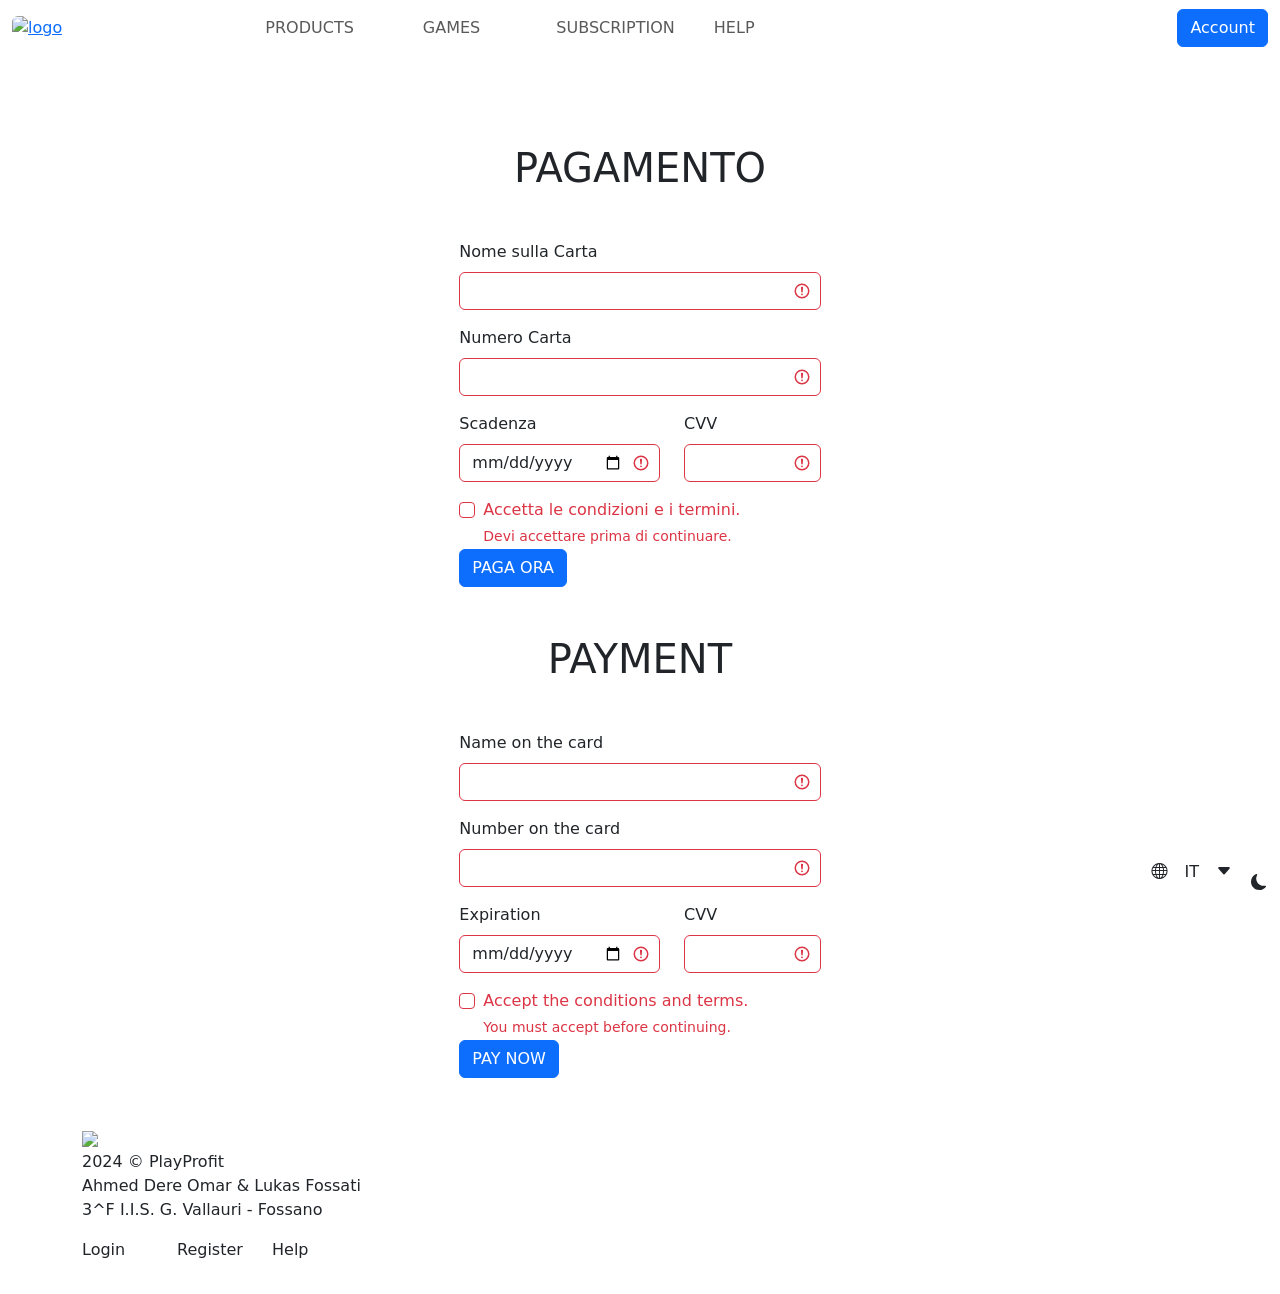
==== html/payment(noLogin).html @ 0f1eac4a "update" ====
<!DOCTYPE html>
<html>

<head>
  <meta charset="utf-8">
  <meta name="viewport" content="width=device-width">
  <title>ProfitHub</title>

  <!-- Icon -->
  <link rel="icon" type="image/png" href="../img/SHORTLOGO.png">

  <!-- Bootstrap 5 -->
  <link href="https://cdn.jsdelivr.net/npm/bootstrap@5.3/dist/css/bootstrap.min.css" rel="stylesheet"
    crossorigin="anonymous">
   <link rel="stylesheet" href="https://cdn.jsdelivr.net/npm/bootstrap-icons@1.3.0/font/bootstrap-icons.css">
  <script src="https://cdn.jsdelivr.net/npm/bootstrap@5.3/dist/js/bootstrap.bundle.min.js"
    crossorigin="anonymous"></script>

  <!-- Personal styles and scripts -->
  <link href="../css/register.css" rel="stylesheet" type="text/css" />
  <script src="../js/register.js"></script>
</head>

<body>
  <div class="offcanvas offcanvas-end" tabindex="-1" id="offcanvasAccount" aria-labelledby="offcanvasAccountLabel"
    data-bs-scroll="true">
    <div class="offcanvas-header">
      <h5 id="offcanvasAccountLabel">Account</h5>
      <button type="button" class="btn-close text-reset" data-bs-dismiss="offcanvas" aria-label="Close"></button>
    </div>
    <div class="offcanvas-body">
      <div class="mb-3">
        <label for="validationCustom01" class="form-label">Name</label>
        <input type="text" class="form-control" id="validationCustom01" required value="Marcus Aurelius" readonly>
      </div>
      <div class="mb-3">
      <label for="exampleInputEmail1" class="form-label">Email</label>
      <input type="email" class="form-control" id="exampleInputEmail1" aria-describedby="emailHelp" required value="a**@**" readonly>
      </div>
      <div class="mb-3">
      <label for="exampleInputPassword1" class="form-label">Password</label>
      <input type="password" class="form-control" id="exampleInputPassword1" value="**********" readonly required>
      </div>
    </div>
  </div>
    <header class="top-0">
      <nav class="navbar navbar-expand-lg fixed-top">
        <div class="container-fluid">
          <a class="col-4 col-lg-2" href="home.html"><img src="../img/FULLLOGO.png" class="img-fluid rounded"
            alt="logo"></a>
          <button class="navbar-toggler" type="button" data-bs-toggle="collapse" data-bs-target="#navbarSupportedContent"
            aria-controls="navbarSupportedContent" aria-expanded="false" aria-label="Toggle navigation"><span
              class="navbar-toggler-icon"></span></button>
          <div class="collapse navbar-collapse" id="navbarSupportedContent">
            <ul class="navbar-nav me-auto mb-2 mb-lg-0 row">
              <li class="nav-item col-11 col-lg-2 text-center ms-5" id="navlink">
                <div class="nav-item dropdown text-center">
                  <a class="row nav-link" href="products.html" role="button" aria-expanded="false">PRODUCTS</a>
                  <ul class="dropdown-menu">
                    <li><button class="p dropdown-item">
                        PC
                      </button></li>
                    <li>
                      <hr class="dropdown-divider">
                    </li>
                    <li><button class="p dropdown-item">
                        Console
                      </button></li>
                    <hr class="dropdown-divider">
                    <li><button class="p dropdown-item">
                        Accessories
                      </button></li>
                    <hr class="dropdown-divider">
                    <li><button class="p dropdown-item">
                        Gift Card
                      </button></li>
                  </ul>
                </div>
              </li>
              <li class="nav-item col-11 col-lg-2 text-center ms-5" id="navlink">
                <div class="nav-item dropdown text-center">
                  <a class="row nav-link" href="games.html" role="button" aria-expanded="false">GAMES</a>
                </div>
              </li>
              <li class="nav-item col-11 col-lg-2 text-center ms-5" id="navlink">
                <div class="nav-item dropdown">
                  <a class="row nav-link" href="subscription.html" role="button" aria-expanded="false">SUBSCRIPTION</a>
                  <ul class="dropdown-menu">
                    <li><button class="p dropdown-item" data-bs-toggle="modal" data-bs-target="#my-modal-login">
                        FREE
                      </button></li>
                    <li>
                      <hr class="dropdown-divider">
                    </li>
                    <li><button class="p dropdown-item" data-bs-toggle="modal" data-bs-target="#my-modal-login">
                        DELUXE
                      </button></li>
                    <hr class="dropdown-divider">
                    <li><button class="p dropdown-item" data-bs-toggle="modal" data-bs-target="#my-modal-login">
                        PREMIUM
                      </button></li>
                  </ul>
                </div>
              </li>
              <li class="nav-item col-11 col-lg-1 text-center ms-5" id="navlink">
                <div class="nav-item dropdown text-center">
                  <a class="nav-link" href="help.html" role="button" aria-expanded="false">HELP</a>
                  <ul class="dropdown-menu">
                    <li><button class="p dropdown-item">
                        Problemi di acquisto
                      </button></li>
                    <li>
                      <hr class="dropdown-divider">
                    </li>
                    <li><button class="p dropdown-item">
                        Problemi di account
                      </button></li>
                    <hr class="dropdown-divider">
                    <li><button class="p dropdown-item">
                        Problemi con le missioni
                      </button></li>
                    <hr class="dropdown-divider">
                    <li><button class="p dropdown-item">
                        Problemi con il tracking delle missioni
                      </button></li>
                  </ul>
                </div>
              </li>
            </ul>
            <button class="btn btn-primary" type="button" data-bs-toggle="offcanvas" data-bs-target="#offcanvasAccount"
              aria-controls="offcanvasAccount" id="btn-log-reg">Account
            </button>
          </div>
        </div>
      </nav>
    </header>
  <main class="container mt-5 pt-5 mb-5" id="main">
    <!--ITALIANO-->
<div id="primo-div">
  <h1 class="col-12 col-lg-12 w-100 mt-5 text-center mb-5">PAGAMENTO</h1>
  <form method="post" action="succesful.html" class="row g-3 was-validated d-flex justify-content-center">
  <div class="col-12 col-lg-4">
    <div class="col-12 col-lg-12 mb-3">
      <label for="validationCustom01" class="form-label">Nome sulla Carta</label>
      <input type="text" class="form-control" id="validationCustom01" required>
    </div>
    <div class="col-12 col-lg-12 mb-3">
      <label for="validationCustom01" class="form-label">Numero Carta</label>
      <input type="text" class="form-control" id="validationCustom01" required maxlength="12">
    </div>
    <div class="row">
    <div class="col-12 col-lg-7 mb-3">
      <label for="validationCustom01" class="form-label">Scadenza</label>
      <input type="date" class="form-control" id="validationCustom01" required>
    </div>
    <div class="col-12 col-lg-5 mb-3">
      <label for="validationCustom01" class="form-label">CVV</label>
      <input type="text" class="form-control" id="validationCustom01" required maxlength="3">
    </div>
    </div>
    <div class="col-12 col-lg-12">
      <div class="form-check">
        <input class="form-check-input" type="checkbox" value="" id="invalidCheck" required>
        <label class="form-check-label" for="invalidCheck">
          Accetta le condizioni e i termini.
        </label>
        <div class="invalid-feedback">
          Devi accettare prima di continuare.
        </div>
      </div>
    </div>
    <div class="col-12 col-lg-12">
      <button class="btn btn-primary" type="submit" id="btn-login" id="btn-register01">PAGA ORA</button>
    </div>
  </div>
    </form>
</div>
    <div id="secondo-div">
      <h1 class="col-12 col-lg-12 w-100 mt-5 text-center mb-5">PAYMENT</h1>
      <form method="post" action="succesful.html" class="row g-3 was-validated d-flex justify-content-center">
    <div class="col-12 col-lg-4">
      <div class="col-12 col-lg-12 mb-3">
        <label for="validationCustom01" class="form-label">Name on the card</label>
        <input type="text" class="form-control" id="validationCustom01" required>
      </div>
      <div class="col-12 col-lg-12 mb-3">
        <label for="validationCustom01" class="form-label">Number on the card </label>
        <input type="text" class="form-control" id="validationCustom01" required maxlength="12">
      </div>
      <div class="row">
      <div class="col-12 col-lg-7 mb-3">
        <label for="validationCustom01" class="form-label">Expiration</label>
        <input type="date" class="form-control" id="validationCustom01" required>
      </div>
      <div class="col-12 col-lg-5 mb-3">
        <label for="validationCustom01" class="form-label">CVV</label>
        <input type="text" class="form-control" id="validationCustom01" required maxlength="3">
      </div>
      </div>
      <div class="col-12 col-lg-12">
        <div class="form-check">
          <input class="form-check-input" type="checkbox" value="" id="invalidCheck" required>
          <label class="form-check-label" for="invalidCheck">
            Accept the conditions and terms.
          </label>
          <div class="invalid-feedback">
            You must accept before continuing.
          </div>
        </div>
      </div>
      <div class="col-12 col-lg-12">
        <button class="btn btn-primary" type="submit" id="btn-login" id="btn-register01">PAY NOW</button>
      </div>
    </div>
      </form>
      </div>
  </main>
  <footer>
    <button class="btn position-fixed bottom-0 end-0" id="themeToggler"><i class="bi bi-sun d-none" id="sun"></i>
      <svg xmlns="http://www.w3.org/2000/svg" width="16" height="16" fill="currentColor" class="bi bi-moon-fill"
        id="moon" viewBox="0 0 16 16">
        <path
          d="M6 .278a.77.77 0 0 1 .08.858 7.2 7.2 0 0 0-.878 3.46c0 4.021 3.278 7.277 7.318 7.277q.792-.001 1.533-.16a.79.79 0 0 1 .81.316.73.73 0 0 1-.031.893A8.35 8.35 0 0 1 8.344 16C3.734 16 0 12.286 0 7.71 0 4.266 2.114 1.312 5.124.06A.75.75 0 0 1 6 .278" />
      </svg>
    </button>
    <div class="text-center mb-3 me-5 position-fixed bottom-0 end-0 dropdown" id="dropdown-language">
      <a class="row nav-link" href="#" role="button" data-bs-toggle="dropdown" aria-expanded="false" id="en-it">
        <i class="bi bi-globe"></i>
        <span class="m-0 p-0" id="language_p">IT</span>
        <i class="bi bi-caret-down-fill"></i>
      </a>
      <ul class="dropdown-menu" id="dropdown-menu-language">
        <li><button class="p dropdown-item" onclick="italianFunction()">
            ITALIANO
            •
            IT
          </button></li>
        <li>
          <hr class="dropdown-divider">
        </li>
        <li><button class="p dropdown-item" onclick="englishFunction()">
            ENGLISH
            •
            EN
          </button></li>
      </ul>
    </div>
    <div class="container">
      <img src="../img/FULLLOGO.png" class="img-fluid col-3 col-lg-2">
      <div class="row">
        <div>2024 © PlayProfit</div>
        <div>Ahmed Dere Omar & Lukas Fossati</div>
        <div>3^F I.I.S. G. Vallauri - Fossano</div>
      </div>
      <ul class="row list-unstyled mt-3">
        <li class="col-6 col-lg-1"><a class="nav-link" href="#" data-bs-toggle="modal" data-bs-target="#my-modal-login"
            aria-current="page">Login</a></li>
        <li class="col-6 col-lg-1"><a class="nav-link" href="#" data-bs-toggle="modal"
            data-bs-target="#my-modal-register" aria-current="page">Register</a></li>
        <li class="col-6 col-lg-1 mb-3"><a class="nav-link" href="help.html" aria-current="page">Help</a></li>
      </ul>
  </footer>
</body>

</html>
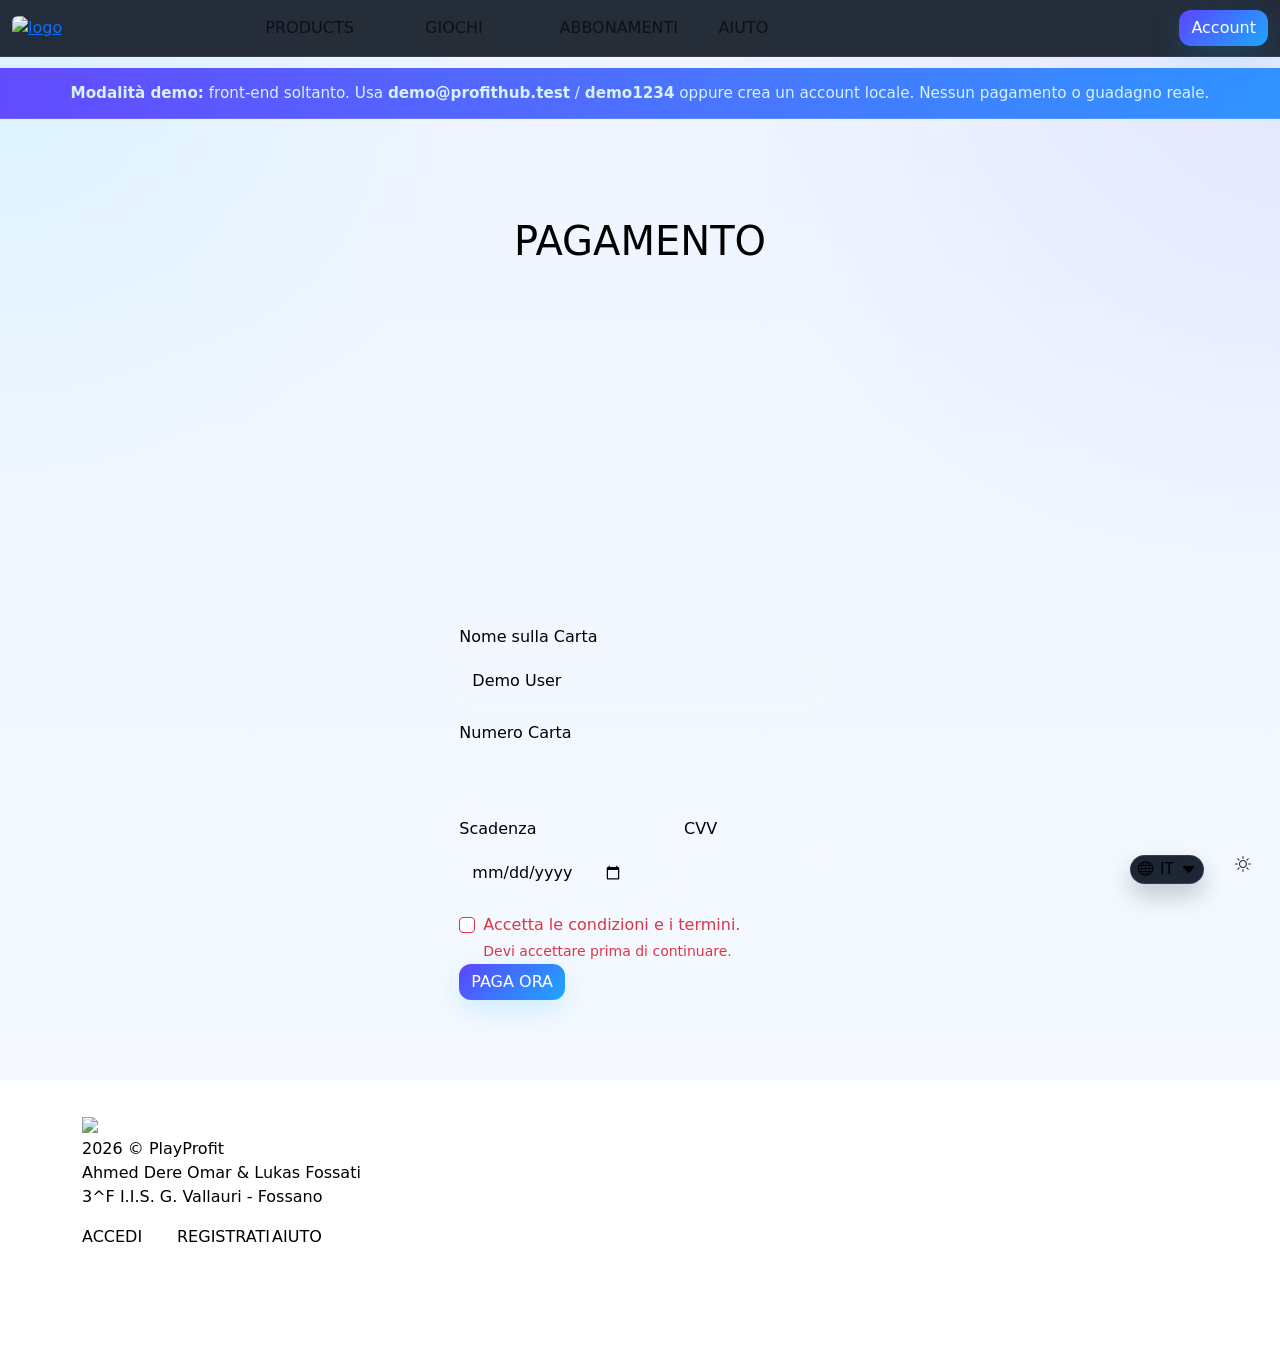
==== commit 389ac126: "Lots of changes" ====
--- a/html/payment(noLogin).html
+++ b/html/payment(noLogin).html
@@ -1,265 +1,249 @@
 <!DOCTYPE html>
+
 <html>
-
 <head>
-  <meta charset="utf-8">
-  <meta name="viewport" content="width=device-width">
-  <title>ProfitHub</title>
-
-  <!-- Icon -->
-  <link rel="icon" type="image/png" href="../img/SHORTLOGO.png">
-
-  <!-- Bootstrap 5 -->
-  <link href="https://cdn.jsdelivr.net/npm/bootstrap@5.3/dist/css/bootstrap.min.css" rel="stylesheet"
-    crossorigin="anonymous">
-   <link rel="stylesheet" href="https://cdn.jsdelivr.net/npm/bootstrap-icons@1.3.0/font/bootstrap-icons.css">
-  <script src="https://cdn.jsdelivr.net/npm/bootstrap@5.3/dist/js/bootstrap.bundle.min.js"
-    crossorigin="anonymous"></script>
-
-  <!-- Personal styles and scripts -->
-  <link href="../css/register.css" rel="stylesheet" type="text/css" />
-  <script src="../js/register.js"></script>
-</head>
-
-<body>
-  <div class="offcanvas offcanvas-end" tabindex="-1" id="offcanvasAccount" aria-labelledby="offcanvasAccountLabel"
-    data-bs-scroll="true">
-    <div class="offcanvas-header">
-      <h5 id="offcanvasAccountLabel">Account</h5>
-      <button type="button" class="btn-close text-reset" data-bs-dismiss="offcanvas" aria-label="Close"></button>
-    </div>
-    <div class="offcanvas-body">
-      <div class="mb-3">
-        <label for="validationCustom01" class="form-label">Name</label>
-        <input type="text" class="form-control" id="validationCustom01" required value="Marcus Aurelius" readonly>
-      </div>
-      <div class="mb-3">
-      <label for="exampleInputEmail1" class="form-label">Email</label>
-      <input type="email" class="form-control" id="exampleInputEmail1" aria-describedby="emailHelp" required value="a**@**" readonly>
-      </div>
-      <div class="mb-3">
-      <label for="exampleInputPassword1" class="form-label">Password</label>
-      <input type="password" class="form-control" id="exampleInputPassword1" value="**********" readonly required>
-      </div>
-    </div>
-  </div>
-    <header class="top-0">
-      <nav class="navbar navbar-expand-lg fixed-top">
-        <div class="container-fluid">
-          <a class="col-4 col-lg-2" href="home.html"><img src="../img/FULLLOGO.png" class="img-fluid rounded"
-            alt="logo"></a>
-          <button class="navbar-toggler" type="button" data-bs-toggle="collapse" data-bs-target="#navbarSupportedContent"
-            aria-controls="navbarSupportedContent" aria-expanded="false" aria-label="Toggle navigation"><span
-              class="navbar-toggler-icon"></span></button>
-          <div class="collapse navbar-collapse" id="navbarSupportedContent">
-            <ul class="navbar-nav me-auto mb-2 mb-lg-0 row">
-              <li class="nav-item col-11 col-lg-2 text-center ms-5" id="navlink">
-                <div class="nav-item dropdown text-center">
-                  <a class="row nav-link" href="products.html" role="button" aria-expanded="false">PRODUCTS</a>
-                  <ul class="dropdown-menu">
-                    <li><button class="p dropdown-item">
+<meta charset="utf-8"/>
+<meta content="width=device-width" name="viewport"/>
+<title>ProfitHub</title>
+<!-- Icon -->
+<link href="../img/SHORTLOGO.png" rel="icon" type="image/png"/>
+<!-- Bootstrap 5 -->
+<link crossorigin="anonymous" href="https://cdn.jsdelivr.net/npm/bootstrap@5.3/dist/css/bootstrap.min.css" rel="stylesheet"/>
+<link href="https://cdn.jsdelivr.net/npm/bootstrap-icons@1.3.0/font/bootstrap-icons.css" rel="stylesheet"/>
+<script crossorigin="anonymous" defer="" src="https://cdn.jsdelivr.net/npm/bootstrap@5.3/dist/js/bootstrap.bundle.min.js"></script>
+<!-- Personal styles and scripts -->
+<link href="../css/register.css" rel="stylesheet" type="text/css"/>
+<script defer="" src="../js/register.js"></script>
+<link href="../css/polish.css" rel="stylesheet"/><script defer="" src="../js/polish.js"></script><script defer="" src="../js/demo.js"></script></head>
+<body class="demo-ready payment-page">
+<div aria-labelledby="offcanvasAccountLabel" class="offcanvas offcanvas-end" data-bs-scroll="true" id="offcanvasAccount" tabindex="-1">
+<div class="offcanvas-header">
+<h5 id="offcanvasAccountLabel">Account</h5>
+<button aria-label="Close" class="btn-close text-reset" data-bs-dismiss="offcanvas" type="button"></button>
+</div>
+<div class="offcanvas-body">
+<div class="mb-3">
+<label class="form-label" for="validationCustom01">Name</label>
+<input class="form-control" id="validationCustom01" readonly="" required="" type="text" value="Marcus Aurelius"/>
+</div>
+<div class="mb-3">
+<label class="form-label" for="exampleInputEmail1">Email</label>
+<input aria-describedby="emailHelp" class="form-control" id="exampleInputEmail1" readonly="" required="" type="email" value="a**@**"/>
+</div>
+<div class="mb-3">
+<label class="form-label" for="exampleInputPassword1">Password</label>
+<input class="form-control" id="exampleInputPassword1" readonly="" required="" type="password" value="**********"/>
+</div>
+</div>
+</div>
+<header class="top-0">
+<nav class="navbar navbar-expand-lg fixed-top">
+<div class="container-fluid">
+<a class="col-4 col-lg-2" href="home.html"><img alt="logo" class="img-fluid rounded" decoding="async" loading="eager" src="../img/FULLLOGO.png"/></a>
+<button aria-controls="navbarSupportedContent" aria-expanded="false" aria-label="Toggle navigation" class="navbar-toggler" data-bs-target="#navbarSupportedContent" data-bs-toggle="collapse" type="button"><span class="navbar-toggler-icon"></span></button>
+<div class="collapse navbar-collapse" id="navbarSupportedContent">
+<ul class="navbar-nav me-auto mb-2 mb-lg-0 row">
+<li class="nav-item col-11 col-lg-2 text-center ms-5 navlink">
+<div class="nav-item dropdown text-center">
+<a aria-expanded="false" class="row nav-link" href="products.html" role="button">PRODUCTS</a>
+<ul class="dropdown-menu">
+<li><button class="p dropdown-item">
                         PC
                       </button></li>
-                    <li>
-                      <hr class="dropdown-divider">
-                    </li>
-                    <li><button class="p dropdown-item">
+<li>
+<hr class="dropdown-divider"/>
+</li>
+<li><button class="p dropdown-item">
                         Console
                       </button></li>
-                    <hr class="dropdown-divider">
-                    <li><button class="p dropdown-item">
+<hr class="dropdown-divider"/>
+<li><button class="p dropdown-item">
                         Accessories
                       </button></li>
-                    <hr class="dropdown-divider">
-                    <li><button class="p dropdown-item">
+<hr class="dropdown-divider"/>
+<li><button class="p dropdown-item">
                         Gift Card
                       </button></li>
-                  </ul>
-                </div>
-              </li>
-              <li class="nav-item col-11 col-lg-2 text-center ms-5" id="navlink">
-                <div class="nav-item dropdown text-center">
-                  <a class="row nav-link" href="games.html" role="button" aria-expanded="false">GAMES</a>
-                </div>
-              </li>
-              <li class="nav-item col-11 col-lg-2 text-center ms-5" id="navlink">
-                <div class="nav-item dropdown">
-                  <a class="row nav-link" href="subscription.html" role="button" aria-expanded="false">SUBSCRIPTION</a>
-                  <ul class="dropdown-menu">
-                    <li><button class="p dropdown-item" data-bs-toggle="modal" data-bs-target="#my-modal-login">
+</ul>
+</div>
+</li>
+<li class="nav-item col-11 col-lg-2 text-center ms-5 navlink">
+<div class="nav-item dropdown text-center">
+<a aria-expanded="false" class="row nav-link" href="games.html" role="button">GAMES</a>
+</div>
+</li>
+<li class="nav-item col-11 col-lg-2 text-center ms-5 navlink">
+<div class="nav-item dropdown">
+<a aria-expanded="false" class="row nav-link" href="subscription.html" role="button">SUBSCRIPTION</a>
+<ul class="dropdown-menu">
+<li><button class="p dropdown-item" data-bs-target="#my-modal-login" data-bs-toggle="modal">
                         FREE
                       </button></li>
-                    <li>
-                      <hr class="dropdown-divider">
-                    </li>
-                    <li><button class="p dropdown-item" data-bs-toggle="modal" data-bs-target="#my-modal-login">
+<li>
+<hr class="dropdown-divider"/>
+</li>
+<li><button class="p dropdown-item" data-bs-target="#my-modal-login" data-bs-toggle="modal">
                         DELUXE
                       </button></li>
-                    <hr class="dropdown-divider">
-                    <li><button class="p dropdown-item" data-bs-toggle="modal" data-bs-target="#my-modal-login">
+<hr class="dropdown-divider"/>
+<li><button class="p dropdown-item" data-bs-target="#my-modal-login" data-bs-toggle="modal">
                         PREMIUM
                       </button></li>
-                  </ul>
-                </div>
-              </li>
-              <li class="nav-item col-11 col-lg-1 text-center ms-5" id="navlink">
-                <div class="nav-item dropdown text-center">
-                  <a class="nav-link" href="help.html" role="button" aria-expanded="false">HELP</a>
-                  <ul class="dropdown-menu">
-                    <li><button class="p dropdown-item">
+</ul>
+</div>
+</li>
+<li class="nav-item col-11 col-lg-1 text-center ms-5 navlink">
+<div class="nav-item dropdown text-center">
+<a aria-expanded="false" class="nav-link" href="help.html" role="button">HELP</a>
+<ul class="dropdown-menu">
+<li><button class="p dropdown-item">
                         Problemi di acquisto
                       </button></li>
-                    <li>
-                      <hr class="dropdown-divider">
-                    </li>
-                    <li><button class="p dropdown-item">
+<li>
+<hr class="dropdown-divider"/>
+</li>
+<li><button class="p dropdown-item">
                         Problemi di account
                       </button></li>
-                    <hr class="dropdown-divider">
-                    <li><button class="p dropdown-item">
+<hr class="dropdown-divider"/>
+<li><button class="p dropdown-item">
                         Problemi con le missioni
                       </button></li>
-                    <hr class="dropdown-divider">
-                    <li><button class="p dropdown-item">
+<hr class="dropdown-divider"/>
+<li><button class="p dropdown-item">
                         Problemi con il tracking delle missioni
                       </button></li>
-                  </ul>
-                </div>
-              </li>
-            </ul>
-            <button class="btn btn-primary" type="button" data-bs-toggle="offcanvas" data-bs-target="#offcanvasAccount"
-              aria-controls="offcanvasAccount" id="btn-log-reg">Account
+</ul>
+</div>
+</li>
+</ul>
+<button aria-controls="offcanvasAccount" class="btn btn-primary btn-log-reg" data-bs-target="#offcanvasAccount" data-bs-toggle="offcanvas" type="button">Account
             </button>
-          </div>
-        </div>
-      </nav>
-    </header>
-  <main class="container mt-5 pt-5 mb-5" id="main">
-    <!--ITALIANO-->
+</div>
+</div>
+</nav>
+</header>
+<main class="container mt-5 pt-5 mb-5" id="main">
+<!--ITALIANO-->
 <div id="primo-div">
-  <h1 class="col-12 col-lg-12 w-100 mt-5 text-center mb-5">PAGAMENTO</h1>
-  <form method="post" action="succesful.html" class="row g-3 was-validated d-flex justify-content-center">
-  <div class="col-12 col-lg-4">
-    <div class="col-12 col-lg-12 mb-3">
-      <label for="validationCustom01" class="form-label">Nome sulla Carta</label>
-      <input type="text" class="form-control" id="validationCustom01" required>
-    </div>
-    <div class="col-12 col-lg-12 mb-3">
-      <label for="validationCustom01" class="form-label">Numero Carta</label>
-      <input type="text" class="form-control" id="validationCustom01" required maxlength="12">
-    </div>
-    <div class="row">
-    <div class="col-12 col-lg-7 mb-3">
-      <label for="validationCustom01" class="form-label">Scadenza</label>
-      <input type="date" class="form-control" id="validationCustom01" required>
-    </div>
-    <div class="col-12 col-lg-5 mb-3">
-      <label for="validationCustom01" class="form-label">CVV</label>
-      <input type="text" class="form-control" id="validationCustom01" required maxlength="3">
-    </div>
-    </div>
-    <div class="col-12 col-lg-12">
-      <div class="form-check">
-        <input class="form-check-input" type="checkbox" value="" id="invalidCheck" required>
-        <label class="form-check-label" for="invalidCheck">
+<h1 class="col-12 col-lg-12 w-100 mt-5 text-center mb-5">PAGAMENTO</h1>
+<form action="successful.html" class="row g-3 was-validated d-flex justify-content-center" method="post">
+<div class="col-12 col-lg-4">
+<div class="col-12 col-lg-12 mb-3">
+<label class="form-label" for="validationCustom01-2">Nome sulla Carta</label>
+<input class="form-control" id="validationCustom01-2" name="validationcustom01_2" required="" type="text"/>
+</div>
+<div class="col-12 col-lg-12 mb-3">
+<label class="form-label" for="validationCustom01-2">Numero Carta</label>
+<input class="form-control" id="validationCustom01-3" maxlength="12" name="validationcustom01_3" required="" type="text"/>
+</div>
+<div class="row">
+<div class="col-12 col-lg-7 mb-3">
+<label class="form-label" for="validationCustom01-2">Scadenza</label>
+<input class="form-control" id="validationCustom01-4" name="validationcustom01_4" required="" type="date"/>
+</div>
+<div class="col-12 col-lg-5 mb-3">
+<label class="form-label" for="validationCustom01-2">CVV</label>
+<input class="form-control" id="validationCustom01-5" maxlength="3" name="validationcustom01_5" required="" type="text"/>
+</div>
+</div>
+<div class="col-12 col-lg-12">
+<div class="form-check">
+<input class="form-check-input" id="invalidCheck" name="invalidcheck" required="" type="checkbox" value=""/>
+<label class="form-check-label" for="invalidCheck">
           Accetta le condizioni e i termini.
         </label>
-        <div class="invalid-feedback">
+<div class="invalid-feedback">
           Devi accettare prima di continuare.
         </div>
-      </div>
-    </div>
-    <div class="col-12 col-lg-12">
-      <button class="btn btn-primary" type="submit" id="btn-login" id="btn-register01">PAGA ORA</button>
-    </div>
-  </div>
-    </form>
-</div>
-    <div id="secondo-div">
-      <h1 class="col-12 col-lg-12 w-100 mt-5 text-center mb-5">PAYMENT</h1>
-      <form method="post" action="succesful.html" class="row g-3 was-validated d-flex justify-content-center">
-    <div class="col-12 col-lg-4">
-      <div class="col-12 col-lg-12 mb-3">
-        <label for="validationCustom01" class="form-label">Name on the card</label>
-        <input type="text" class="form-control" id="validationCustom01" required>
-      </div>
-      <div class="col-12 col-lg-12 mb-3">
-        <label for="validationCustom01" class="form-label">Number on the card </label>
-        <input type="text" class="form-control" id="validationCustom01" required maxlength="12">
-      </div>
-      <div class="row">
-      <div class="col-12 col-lg-7 mb-3">
-        <label for="validationCustom01" class="form-label">Expiration</label>
-        <input type="date" class="form-control" id="validationCustom01" required>
-      </div>
-      <div class="col-12 col-lg-5 mb-3">
-        <label for="validationCustom01" class="form-label">CVV</label>
-        <input type="text" class="form-control" id="validationCustom01" required maxlength="3">
-      </div>
-      </div>
-      <div class="col-12 col-lg-12">
-        <div class="form-check">
-          <input class="form-check-input" type="checkbox" value="" id="invalidCheck" required>
-          <label class="form-check-label" for="invalidCheck">
+</div>
+</div>
+<div class="col-12 col-lg-12">
+<button class="btn btn-primary" id="btn-register01" type="submit">PAGA ORA</button>
+</div>
+</div>
+</form>
+</div>
+<div id="secondo-div">
+<h1 class="col-12 col-lg-12 w-100 mt-5 text-center mb-5">PAYMENT</h1>
+<form action="successful.html" class="row g-3 was-validated d-flex justify-content-center" method="post">
+<div class="col-12 col-lg-4">
+<div class="col-12 col-lg-12 mb-3">
+<label class="form-label" for="validationCustom01-en-2">Name on the card</label>
+<input class="form-control" id="validationCustom01-en" name="validationcustom01_en" required="" type="text"/>
+</div>
+<div class="col-12 col-lg-12 mb-3">
+<label class="form-label" for="validationCustom01-en-2">Number on the card </label>
+<input class="form-control" id="validationCustom01-en-2" maxlength="12" name="validationcustom01_en_2" required="" type="text"/>
+</div>
+<div class="row">
+<div class="col-12 col-lg-7 mb-3">
+<label class="form-label" for="validationCustom01-en-2">Expiration</label>
+<input class="form-control" id="validationCustom01-en-3" name="validationcustom01_en_3" required="" type="date"/>
+</div>
+<div class="col-12 col-lg-5 mb-3">
+<label class="form-label" for="validationCustom01-en-2">CVV</label>
+<input class="form-control" id="validationCustom01-en-4" maxlength="3" name="validationcustom01_en_4" required="" type="text"/>
+</div>
+</div>
+<div class="col-12 col-lg-12">
+<div class="form-check">
+<input class="form-check-input" id="invalidCheck-en" name="invalidcheck_en" required="" type="checkbox" value=""/>
+<label class="form-check-label" for="invalidCheck-en">
             Accept the conditions and terms.
           </label>
-          <div class="invalid-feedback">
+<div class="invalid-feedback">
             You must accept before continuing.
           </div>
-        </div>
-      </div>
-      <div class="col-12 col-lg-12">
-        <button class="btn btn-primary" type="submit" id="btn-login" id="btn-register01">PAY NOW</button>
-      </div>
-    </div>
-      </form>
-      </div>
-  </main>
-  <footer>
-    <button class="btn position-fixed bottom-0 end-0" id="themeToggler"><i class="bi bi-sun d-none" id="sun"></i>
-      <svg xmlns="http://www.w3.org/2000/svg" width="16" height="16" fill="currentColor" class="bi bi-moon-fill"
-        id="moon" viewBox="0 0 16 16">
-        <path
-          d="M6 .278a.77.77 0 0 1 .08.858 7.2 7.2 0 0 0-.878 3.46c0 4.021 3.278 7.277 7.318 7.277q.792-.001 1.533-.16a.79.79 0 0 1 .81.316.73.73 0 0 1-.031.893A8.35 8.35 0 0 1 8.344 16C3.734 16 0 12.286 0 7.71 0 4.266 2.114 1.312 5.124.06A.75.75 0 0 1 6 .278" />
-      </svg>
-    </button>
-    <div class="text-center mb-3 me-5 position-fixed bottom-0 end-0 dropdown" id="dropdown-language">
-      <a class="row nav-link" href="#" role="button" data-bs-toggle="dropdown" aria-expanded="false" id="en-it">
-        <i class="bi bi-globe"></i>
-        <span class="m-0 p-0" id="language_p">IT</span>
-        <i class="bi bi-caret-down-fill"></i>
-      </a>
-      <ul class="dropdown-menu" id="dropdown-menu-language">
-        <li><button class="p dropdown-item" onclick="italianFunction()">
+</div>
+</div>
+<div class="col-12 col-lg-12">
+<button class="btn btn-primary" id="btn-register01-en" type="submit">PAY NOW</button>
+</div>
+</div>
+</form>
+</div>
+</main>
+<footer>
+<button class="btn position-fixed bottom-0 end-0" id="themeToggler"><i class="bi bi-sun d-none" id="sun"></i>
+<svg class="bi bi-moon-fill" fill="currentColor" height="16" id="moon" viewbox="0 0 16 16" width="16" xmlns="http://www.w3.org/2000/svg">
+<path d="M6 .278a.77.77 0 0 1 .08.858 7.2 7.2 0 0 0-.878 3.46c0 4.021 3.278 7.277 7.318 7.277q.792-.001 1.533-.16a.79.79 0 0 1 .81.316.73.73 0 0 1-.031.893A8.35 8.35 0 0 1 8.344 16C3.734 16 0 12.286 0 7.71 0 4.266 2.114 1.312 5.124.06A.75.75 0 0 1 6 .278"></path>
+</svg>
+</button>
+<div class="text-center mb-3 me-5 position-fixed bottom-0 end-0 dropdown" id="dropdown-language">
+<a aria-expanded="false" class="row nav-link" data-bs-toggle="dropdown" href="#" id="en-it" role="button">
+<i class="bi bi-globe"></i>
+<span class="m-0 p-0" id="language_p">IT</span>
+<i class="bi bi-caret-down-fill"></i>
+</a>
+<ul class="dropdown-menu" id="dropdown-menu-language">
+<li><button class="p dropdown-item" onclick="italianFunction()">
             ITALIANO
             •
             IT
           </button></li>
-        <li>
-          <hr class="dropdown-divider">
-        </li>
-        <li><button class="p dropdown-item" onclick="englishFunction()">
+<li>
+<hr class="dropdown-divider"/>
+</li>
+<li><button class="p dropdown-item" onclick="englishFunction()">
             ENGLISH
             •
             EN
           </button></li>
-      </ul>
-    </div>
-    <div class="container">
-      <img src="../img/FULLLOGO.png" class="img-fluid col-3 col-lg-2">
-      <div class="row">
-        <div>2024 © PlayProfit</div>
-        <div>Ahmed Dere Omar & Lukas Fossati</div>
-        <div>3^F I.I.S. G. Vallauri - Fossano</div>
-      </div>
-      <ul class="row list-unstyled mt-3">
-        <li class="col-6 col-lg-1"><a class="nav-link" href="#" data-bs-toggle="modal" data-bs-target="#my-modal-login"
-            aria-current="page">Login</a></li>
-        <li class="col-6 col-lg-1"><a class="nav-link" href="#" data-bs-toggle="modal"
-            data-bs-target="#my-modal-register" aria-current="page">Register</a></li>
-        <li class="col-6 col-lg-1 mb-3"><a class="nav-link" href="help.html" aria-current="page">Help</a></li>
-      </ul>
-  </footer>
+</ul>
+</div>
+<div class="container">
+<img class="img-fluid col-3 col-lg-2" decoding="async" loading="eager" src="../img/FULLLOGO.png"/>
+<div class="row">
+<div data-current-year=""></div>
+<div>Ahmed Dere Omar &amp; Lukas Fossati</div>
+<div>3^F I.I.S. G. Vallauri - Fossano</div>
+</div>
+<ul class="row list-unstyled mt-3">
+<li class="col-6 col-lg-1"><a aria-current="page" class="nav-link" data-bs-target="#my-modal-login" data-bs-toggle="modal" href="#">Login</a></li>
+<li class="col-6 col-lg-1"><a aria-current="page" class="nav-link" data-bs-target="#my-modal-register" data-bs-toggle="modal" href="#">Register</a></li>
+<li class="col-6 col-lg-1 mb-3"><a aria-current="page" class="nav-link" href="help.html">Help</a></li>
+</ul>
+</div></footer>
 </body>
-
 </html>
--- a/css/polish.css
+++ b/css/polish.css
@@ -0,0 +1,1452 @@
+
+:root{
+  --ph-bg:#0f1724;
+  --ph-surface:#101a27;
+  --ph-surface-2:#142234;
+  --ph-accent:#20B2AA;
+  --ph-nav-height: 76px;
+  --ph-banner-height: 0px;
+}
+*{box-sizing:border-box}
+body{min-height:100vh}
+img{max-width:100%;height:auto}
+main{padding-bottom:2rem}
+footer{padding:2rem 0 5rem}
+.modal-content,.offcanvas{border:1px solid rgba(255,255,255,.08);box-shadow:0 1rem 2rem rgba(0,0,0,.2)}
+.form-control,.form-select{max-width:100%}
+button[href]{cursor:pointer}
+.icons-login{height:30px}
+.btn-log-reg{
+  background:linear-gradient(109.6deg, rgb(187,0,212) 11.2%, rgb(32,38,238) 91.1%) !important;
+  color:#fff !important;
+}
+.btn-log-reg:hover{
+  filter:brightness(1.1);
+  box-shadow:inset 0 0 .5em 0 rgba(128,0,128,.5),0 0 .6em 0 rgba(128,0,128,.35);
+}
+.form-surface,#registerPayment,#talk-with-bot,#talk-with-botEng{
+  border-radius:14px;
+  background-color:var(--ph-surface-2);
+}
+.hero-main-image,.coin-sprite{position:relative}
+.coin-sprite.coin-1{bottom:260px;right:70px}
+.coin-sprite.coin-2{bottom:30px;right:60px}
+.coin-sprite.coin-3{bottom:270px;height:60px}
+.coin-sprite.coin-4{bottom:300px;height:50px;left:140px}
+.coin-sprite.coin-5{right:100px;bottom:30px}
+.coin-sprite.coin-6{top:20px;left:140px}
+.coin-sprite.coin-7{bottom:100px}
+.hero-main-image:hover{animation:animazione_2 1s ease-in-out}
+.section-improve{margin-top:190px}
+footer .nav-link, footer a{text-decoration:none}
+@media (max-width: 991px){
+  main{padding-left:1rem;padding-right:1rem}
+  #main{margin-top:110px !important}
+  .hero-main-image{margin-top:2rem !important}
+}
+@media (max-width: 770px){
+  .coin-sprite.coin-5,.coin-sprite.coin-6,.coin-sprite.coin-7{display:none}
+  .coin-sprite.coin-4{height:30px !important}
+}
+
+html {
+  scroll-behavior: smooth;
+}
+body {
+  background:
+    radial-gradient(circle at top right, rgba(86, 68, 255, 0.18), transparent 32%),
+    radial-gradient(circle at top left, rgba(0, 200, 255, 0.12), transparent 28%),
+    linear-gradient(180deg, #08111f 0%, #0b1324 100%);
+}
+nav.navbar {
+  backdrop-filter: blur(12px);
+  background: rgba(10, 18, 30, 0.88) !important;
+  border-bottom: 1px solid rgba(255,255,255,.08);
+}
+main.container,
+main {
+  position: relative;
+  z-index: 1;
+}
+.demo-banner {
+  position: sticky;
+  top: calc(var(--ph-nav-height) + 4px);
+  z-index: 1020;
+  padding: .85rem 1rem;
+  text-align: center;
+  font-size: .95rem;
+  color: #d9f1ff;
+  background: linear-gradient(90deg, rgba(77, 46, 255, .85), rgba(17, 132, 255, .85));
+  border-bottom: 1px solid rgba(255,255,255,.12);
+}
+.demo-hero-copy {
+  max-width: 760px;
+  margin: 1rem auto 0;
+  color: rgba(255,255,255,.82);
+  font-size: 1.05rem;
+  line-height: 1.7;
+}
+.card {
+  border: 1px solid rgba(255,255,255,.08) !important;
+  border-radius: 18px !important;
+  overflow: hidden;
+  background: rgba(16, 26, 39, .92) !important;
+  box-shadow: 0 18px 40px rgba(0,0,0,.24);
+  transition: transform .22s ease, box-shadow .22s ease, border-color .22s ease;
+}
+.card:hover {
+  transform: translateY(-6px);
+  box-shadow: 0 24px 50px rgba(0,0,0,.34);
+  border-color: rgba(72, 161, 255, .32) !important;
+}
+.card-img-top {
+  aspect-ratio: 1 / 1;
+  object-fit: cover;
+}
+.card .card-body {
+  display: flex;
+  flex-direction: column;
+  gap: .65rem;
+}
+.card .btn,
+.btn-primary,
+.btn-playprofit {
+  border: none !important;
+  border-radius: 12px !important;
+  background: linear-gradient(135deg, #5c45ff, #1ca8ff) !important;
+  box-shadow: 0 10px 30px rgba(28, 168, 255, .18);
+}
+.card .btn:hover,
+.btn-primary:hover,
+.btn-playprofit:hover {
+  transform: translateY(-1px);
+  filter: brightness(1.04);
+}
+.form-control,
+.form-select,
+.input-group-text {
+  min-height: 48px;
+  border-radius: 12px !important;
+  border-color: rgba(255,255,255,.12) !important;
+  background: rgba(255,255,255,.03) !important;
+  color: inherit !important;
+}
+.form-control:focus,
+.form-select:focus {
+  box-shadow: 0 0 0 .2rem rgba(28, 168, 255, .18) !important;
+}
+.modal-content,
+.offcanvas,
+#registerPayment,
+.form-surface {
+  background: rgba(11, 20, 36, .98) !important;
+  border-radius: 18px !important;
+}
+footer {
+  border-top: 1px solid rgba(255,255,255,.08);
+  background: rgba(10, 18, 30, .85);
+}
+.hero-main-image,
+#img-main-en,
+#img-main-en-2,
+#img-main,
+#img-main-2 {
+  border-radius: 18px;
+  box-shadow: 0 20px 50px rgba(0,0,0,.24);
+}
+.demo-order-summary {
+  max-width: 980px;
+  margin: 1.5rem auto 2rem;
+  padding: 0 1rem;
+}
+.demo-order-shell {
+  display: grid;
+  grid-template-columns: minmax(0, 1.6fr) minmax(220px, .9fr);
+  gap: 1.25rem;
+  align-items: center;
+  padding: 1.25rem;
+  border-radius: 22px;
+  background: rgba(14, 25, 44, .92);
+  border: 1px solid rgba(255,255,255,.08);
+  box-shadow: 0 18px 40px rgba(0,0,0,.26);
+}
+.demo-order-image {
+  width: 100%;
+  max-height: 240px;
+  object-fit: cover;
+  border-radius: 16px;
+}
+.demo-pill {
+  display: inline-block;
+  padding: .35rem .7rem;
+  margin-bottom: .8rem;
+  font-size: .84rem;
+  font-weight: 700;
+  letter-spacing: .02em;
+  text-transform: uppercase;
+  color: #bfe8ff;
+  border-radius: 999px;
+  background: rgba(28, 168, 255, .16);
+  border: 1px solid rgba(28, 168, 255, .18);
+}
+.demo-order-meta {
+  display: grid;
+  gap: .35rem;
+  margin-top: .8rem;
+  color: rgba(255,255,255,.82);
+}
+.demo-account-card {
+  padding: .9rem 1rem;
+  border-radius: 14px;
+  background: rgba(255,255,255,.04);
+  border: 1px solid rgba(255,255,255,.08);
+  display: grid;
+  gap: .45rem;
+}
+.main-title,
+.subtitle {
+  margin-top: 7rem !important;
+}
+#dropdown-language,
+#themeToggler {
+  z-index: 1030;
+}
+#dropdown-language {
+  right: 4.75rem !important;
+}
+#themeToggler {
+  right: 1rem !important;
+  bottom: 1rem !important;
+}
+.demo-auth-slot {
+  margin-left: auto;
+}
+.demo-toast {
+  border-radius: 14px;
+  box-shadow: 0 20px 40px rgba(0,0,0,.28);
+}
+@media (max-width: 991px) {
+  .demo-banner {
+    top: 68px;
+    font-size: .88rem;
+  }
+  .demo-auth-slot {
+    width: 100%;
+    margin-top: .75rem;
+  }
+  .demo-order-shell {
+    grid-template-columns: 1fr;
+  }
+  .card {
+    margin-bottom: 1rem;
+  }
+}
+@media (max-width: 767px) {
+  .demo-banner {
+    padding: .75rem .85rem;
+  }
+  .demo-hero-copy {
+    font-size: .98rem;
+    padding: 0 .25rem;
+  }
+  .card-img-top {
+    aspect-ratio: 4 / 3;
+  }
+  .main-title,
+  .subtitle,
+  #main {
+    margin-top: 6.2rem !important;
+  }
+}
+
+
+html,
+body {
+  min-height: 100%;
+  height: auto !important;
+}
+
+html[data-bs-theme="dark"],
+html[data-bs-theme="dark"] body {
+  background:
+    radial-gradient(circle at top right, rgba(86, 68, 255, 0.18), transparent 32%),
+    radial-gradient(circle at top left, rgba(0, 200, 255, 0.12), transparent 28%),
+    linear-gradient(180deg, #08111f 0%, #0b1324 100%) !important;
+  background-repeat: no-repeat !important;
+  background-size: cover !important;
+  color: #f4f8ff;
+}
+
+html[data-bs-theme="light"],
+html[data-bs-theme="light"] body {
+  background:
+    radial-gradient(circle at top right, rgba(86, 68, 255, 0.08), transparent 30%),
+    radial-gradient(circle at top left, rgba(0, 200, 255, 0.08), transparent 26%),
+    linear-gradient(180deg, #eef5ff 0%, #f7fbff 100%) !important;
+  background-repeat: no-repeat !important;
+  background-size: cover !important;
+  color: #0f1724;
+}
+
+body.demo-ready main,
+body.demo-ready #main,
+body.demo-ready #primo-div,
+body.demo-ready #secondo-div,
+body.demo-ready #secondo-div-en {
+  background: transparent !important;
+}
+
+body.demo-ready .navbar .btn-log-reg,
+body.demo-ready .demo-logout-shortcut {
+  margin-left: .75rem;
+}
+
+body.demo-ready footer {
+  margin-top: 2rem;
+}
+
+
+button,
+.btn,
+a,
+.dropdown-toggle,
+.dropdown-item,
+.card,
+.offcanvas,
+.modal-content {
+  transition: transform .2s ease, box-shadow .2s ease, filter .2s ease, background-color .2s ease, border-color .2s ease, color .2s ease, opacity .18s ease;
+}
+
+.btn:hover,
+button:hover,
+a.btn:hover {
+  transform: translateY(-1px);
+}
+
+.dropdown-menu {
+  display: block;
+  opacity: 0;
+  visibility: hidden;
+  pointer-events: none;
+  transform: translateY(10px) scale(.98);
+  transition: opacity .18s ease, transform .18s ease, visibility .18s ease;
+  border-radius: 14px !important;
+  border: 1px solid rgba(255,255,255,.1) !important;
+  box-shadow: 0 18px 40px rgba(0,0,0,.28);
+  overflow: hidden;
+}
+
+.dropdown:hover > .dropdown-menu,
+.dropdown-menu.show {
+  opacity: 1;
+  visibility: visible;
+  pointer-events: auto;
+  transform: translateY(0) scale(1);
+}
+
+.dropdown-item {
+  padding: .7rem 1rem;
+}
+
+#dropdown-language .nav-link,
+#dropdown-language #en-it {
+  display: inline-flex !important;
+  align-items: center;
+  gap: .45rem;
+  padding: .55rem .85rem;
+  border-radius: 999px;
+  background: rgba(11, 20, 36, .92) !important;
+  border: 1px solid rgba(255,255,255,.1);
+  box-shadow: 0 12px 24px rgba(0,0,0,.2);
+}
+
+.demo-chip {
+  display: inline-flex;
+  align-items: center;
+  gap: .5rem;
+  padding: .55rem .85rem !important;
+  color: #dff4ff !important;
+  background: rgba(255,255,255,.06) !important;
+  border: 1px solid rgba(255,255,255,.12) !important;
+  border-radius: 999px !important;
+}
+
+.demo-overview-pills {
+  margin-left: auto;
+  margin-right: 1rem;
+}
+
+.demo-metric-grid {
+  display: grid;
+  grid-template-columns: repeat(2, minmax(0, 1fr));
+  gap: .85rem;
+  margin-top: 1rem;
+}
+
+.demo-account-card--metric strong {
+  font-size: 1.35rem;
+}
+
+.demo-eyebrow {
+  font-size: .82rem;
+  text-transform: uppercase;
+  letter-spacing: .04em;
+  color: rgba(255,255,255,.72);
+}
+
+.demo-panel-section {
+  margin-top: 1rem;
+  padding: 1rem;
+  border-radius: 14px;
+  background: rgba(255,255,255,.04);
+  border: 1px solid rgba(255,255,255,.08);
+}
+
+.demo-panel-section h6 {
+  margin-bottom: .8rem;
+}
+
+.demo-bullet-list,
+.demo-history-list {
+  margin: 0;
+  padding-left: 1rem;
+  display: grid;
+  gap: .6rem;
+}
+
+.demo-history-list li {
+  display: grid;
+  gap: .15rem;
+}
+
+.demo-history-list small,
+.demo-bullet-list .empty,
+.demo-history-list .empty {
+  color: rgba(255,255,255,.68);
+}
+
+.demo-mission-item + .demo-mission-item {
+  margin-top: .75rem;
+}
+
+.demo-mission-head {
+  display: flex;
+  justify-content: space-between;
+  gap: .75rem;
+  margin-bottom: .35rem;
+}
+
+.demo-progress-track {
+  height: .7rem;
+  border-radius: 999px;
+  background: rgba(255,255,255,.08);
+}
+
+.demo-progress-bar {
+  background: linear-gradient(135deg, #5c45ff, #1ca8ff);
+}
+
+@media (max-width: 991px) {
+  .demo-overview-pills {
+    width: 100%;
+    margin: .75rem 0 0;
+    order: 3;
+  }
+}
+
+@media (max-width: 640px) {
+  .demo-metric-grid {
+    grid-template-columns: 1fr;
+  }
+}
+
+/* Patch 5 overrides */
+#primo-div > .col-12.col-lg-12.w-100.text-center,
+#secondo-div > .col-12.col-lg-12.w-100.text-center,
+#secondo-div-en > .col-12.col-lg-12.w-100.text-center {
+  position: relative;
+  min-height: 360px;
+  overflow: visible;
+}
+
+#primo-div .coin-sprite,
+#secondo-div .coin-sprite,
+#secondo-div-en .coin-sprite,
+#coin-1,#coin-2,#coin-3,#coin-4,#coin-5,#coin-6,#coin-7,
+#coin-1-en,#coin-2-en,#coin-3-en,#coin-4-en,#coin-5-en,#coin-6-en,#coin-7-en {
+  position: absolute !important;
+  z-index: 0;
+  pointer-events: none;
+}
+
+#primo-div h1,
+#secondo-div h1,
+#secondo-div-en h1 {
+  position: relative;
+  z-index: 1;
+}
+
+#coin-1, #coin-1-en, .coin-1 { bottom: 260px; right: 70px; }
+#coin-2, #coin-2-en, .coin-2 { bottom: 30px; right: 60px; }
+#coin-3, #coin-3-en, .coin-3 { bottom: 270px; height: 60px; }
+#coin-4, #coin-4-en, .coin-4 { bottom: 300px; height: 50px; left: 140px; }
+#coin-5, #coin-5-en, .coin-5 { right: 100px; bottom: 30px; }
+#coin-6, #coin-6-en, .coin-6 { top: 20px; left: 140px; }
+#coin-7, #coin-7-en, .coin-7 { bottom: 100px; }
+
+.demo-hero-copy {
+  display: none !important;
+}
+
+#dropdown-language {
+  right: 4.2rem !important;
+  bottom: 1rem !important;
+  margin: 0 !important;
+  z-index: 1035;
+}
+
+#dropdown-language .nav-link,
+#dropdown-language #en-it {
+  min-width: auto;
+  padding: .45rem .7rem !important;
+  gap: .35rem;
+  font-size: .95rem;
+}
+
+#dropdown-language .dropdown-menu {
+  right: 0 !important;
+  left: auto !important;
+  bottom: calc(100% + .45rem) !important;
+  top: auto !important;
+  min-width: 10.25rem;
+  padding: .35rem;
+  border-radius: 12px !important;
+}
+
+#dropdown-language .dropdown-item {
+  display: flex;
+  align-items: center;
+  justify-content: flex-start;
+  padding: .55rem .7rem;
+  font-size: .9rem;
+  border-radius: 9px;
+}
+
+.dropdown-menu {
+  opacity: 0;
+  visibility: hidden;
+  pointer-events: none;
+  transform: translateY(8px) scale(.985);
+  transition: opacity .16s ease, transform .16s ease, visibility .16s ease;
+}
+
+.dropdown:hover > .dropdown-menu,
+.dropdown-menu.show {
+  opacity: 1;
+  visibility: visible;
+  pointer-events: auto;
+  transform: translateY(0) scale(1);
+}
+
+button,
+.btn,
+a,
+.dropdown-toggle,
+.dropdown-item {
+  transition: transform .16s ease, box-shadow .2s ease, filter .2s ease, background-color .2s ease, border-color .2s ease, color .2s ease, opacity .18s ease;
+}
+
+.demo-overview-pills {
+  margin-left: auto;
+  margin-right: .75rem;
+  gap: .55rem;
+}
+
+.demo-chip {
+  min-height: 44px;
+  padding: .45rem .8rem !important;
+}
+
+.demo-points-chip span {
+  font-weight: 600;
+}
+
+.demo-icon-chip,
+.demo-settings-shortcut {
+  width: 44px;
+  height: 44px;
+  padding: 0 !important;
+  display: inline-flex;
+  align-items: center;
+  justify-content: center;
+  border-radius: 999px !important;
+  position: relative;
+  color: #dff4ff !important;
+  background: rgba(255,255,255,.06) !important;
+  border: 1px solid rgba(255,255,255,.12) !important;
+}
+
+.demo-chip-badge {
+  position: absolute;
+  top: 4px;
+  right: 3px;
+  min-width: 17px;
+  height: 17px;
+  padding: 0 4px;
+  display: inline-flex;
+  align-items: center;
+  justify-content: center;
+  border-radius: 999px;
+  background: #ff3b6f;
+  color: #fff;
+  font-size: .68rem;
+  font-weight: 700;
+}
+
+.demo-auth-slot {
+  gap: .55rem !important;
+  margin-left: 0;
+}
+
+.demo-account-shortcut,
+.demo-logout-shortcut {
+  min-height: 44px;
+  border-radius: 12px !important;
+}
+
+.demo-account-shortcut {
+  margin-left: 0 !important;
+}
+
+.demo-account-card--simple {
+  margin-top: 1rem;
+}
+
+.demo-account-actions {
+  display: grid;
+  grid-template-columns: 1fr;
+  gap: .75rem;
+  margin-top: 1rem;
+}
+
+.demo-center-modal .modal-body {
+  padding-top: 1rem;
+}
+
+.demo-modal-toolbar,
+.demo-settings-actions,
+.demo-inline-actions {
+  display: flex;
+  flex-wrap: wrap;
+  gap: .6rem;
+}
+
+.demo-modal-toolbar {
+  margin-bottom: 1rem;
+}
+
+.demo-settings-grid {
+  display: grid;
+  gap: .85rem;
+}
+
+.demo-settings-card,
+.demo-notification-item,
+.demo-points-item,
+.demo-history-item {
+  padding: .95rem 1rem;
+  border-radius: 14px;
+  background: rgba(255,255,255,.04);
+  border: 1px solid rgba(255,255,255,.08);
+}
+
+.demo-notification-item,
+.demo-points-item,
+.demo-history-item {
+  display: flex;
+  align-items: center;
+  justify-content: space-between;
+  gap: 1rem;
+}
+
+.demo-notification-item + .demo-notification-item,
+.demo-points-item + .demo-points-item,
+.demo-history-item + .demo-history-item {
+  margin-top: .75rem;
+}
+
+
+.demo-notification-item p,
+.demo-points-item strong,
+.demo-history-item strong {
+  margin-bottom: .2rem;
+}
+
+.demo-notification-item small,
+.demo-points-item small,
+.demo-history-item small,
+.demo-settings-text,
+.demo-empty-state {
+  color: rgba(255,255,255,.7);
+}
+
+.demo-points-amount {
+  font-weight: 700;
+  color: #8fd6ff;
+  white-space: nowrap;
+}
+
+@media (max-width: 991px) {
+  .demo-auth-slot {
+    width: auto;
+    margin-top: .75rem;
+  }
+
+  .demo-overview-pills {
+    width: auto;
+    margin-top: .75rem;
+    order: 3;
+  }
+}
+
+@media (max-width: 640px) {
+  #dropdown-language {
+    right: 4rem !important;
+  }
+
+  .demo-notification-item,
+  .demo-points-item,
+  .demo-history-item {
+    flex-direction: column;
+    align-items: flex-start;
+  }
+}
+
+
+.demo-chip-icon {
+  width: 1rem;
+  height: 1rem;
+  stroke: currentColor;
+  fill: none;
+  stroke-width: 1.45;
+  flex: 0 0 auto;
+}
+
+.demo-points-chip {
+  display: inline-flex;
+  align-items: center;
+  gap: .48rem;
+}
+
+.demo-notification-item {
+  background: linear-gradient(180deg, rgba(255,255,255,.07), rgba(255,255,255,.035));
+}
+
+.demo-notification-item:not(.is-read) {
+  border-color: rgba(143,214,255,.35);
+  box-shadow: 0 0 0 1px rgba(143,214,255,.08) inset;
+}
+
+.demo-notification-item.is-read {
+  opacity: .58;
+  filter: grayscale(.2) brightness(.88);
+  background: rgba(255,255,255,.028);
+  border-color: rgba(255,255,255,.06);
+  box-shadow: none;
+}
+
+.demo-notification-item .demo-inline-actions .btn {
+  min-width: 8.6rem;
+}
+
+body.payment-page #main {
+  padding-top: 2.35rem !important;
+}
+
+body.payment-page #primo-div > h1,
+body.payment-page #secondo-div > h1 {
+  margin-top: 1rem !important;
+  margin-bottom: 2rem !important;
+}
+
+body.payment-page #primo-div form,
+body.payment-page #secondo-div form {
+  margin-top: 0 !important;
+}
+
+@media (max-width: 640px) {
+  .demo-notification-item .demo-inline-actions .btn {
+    min-width: 0;
+    width: 100%;
+  }
+}
+
+/* Patch 7 dropdown and language stability */
+.dropdown {
+  position: relative;
+}
+
+.dropdown-menu {
+  margin-top: 0 !important;
+  margin-bottom: 0 !important;
+  will-change: opacity, transform;
+}
+
+.dropdown.dropdown-open > .dropdown-menu,
+.dropdown:hover > .dropdown-menu,
+.dropdown-menu.show {
+  opacity: 1;
+  visibility: visible;
+  pointer-events: auto;
+  transform: translateY(0) scale(1);
+}
+
+#dropdown-language {
+  width: auto !important;
+}
+
+#dropdown-language .nav-link,
+#dropdown-language #en-it,
+#dropdown-language .demo-lang-trigger {
+  display: inline-flex !important;
+  flex-direction: row !important;
+  flex-wrap: nowrap !important;
+  align-items: center !important;
+  justify-content: center !important;
+  gap: .45rem !important;
+  margin: 0 !important;
+}
+
+#dropdown-language .dropdown-menu {
+  inset: auto 0 calc(100% + .45rem) auto !important;
+  top: auto !important;
+  left: auto !important;
+  right: 0 !important;
+  bottom: calc(100% + .45rem) !important;
+  transform-origin: bottom right;
+}
+
+#dropdown-language .dropdown-item {
+  white-space: nowrap;
+}
+
+#dropdown-language .demo-lang-caret,
+#dropdown-language .bi-caret-down-fill {
+  transition: transform .18s ease;
+}
+
+#dropdown-language.dropdown-open .demo-lang-caret,
+#dropdown-language .nav-link[aria-expanded="true"] .demo-lang-caret,
+#dropdown-language.dropdown-open .bi-caret-down-fill,
+#dropdown-language .nav-link[aria-expanded="true"] .bi-caret-down-fill {
+  transform: rotate(180deg);
+}
+
+#dropdown-language .dropdown-menu::before {
+  content: '';
+  position: absolute;
+  left: 0;
+  right: 0;
+  bottom: -12px;
+  height: 12px;
+}
+
+.navbar .dropdown-menu::before,
+nav .dropdown-menu::before {
+  content: '';
+  position: absolute;
+  left: 0;
+  right: 0;
+  top: -12px;
+  height: 12px;
+}
+
+@media (max-width: 640px) {
+  #dropdown-language .dropdown-menu {
+    min-width: 9.75rem;
+  }
+}
+
+
+/* Patch 8: dropdown cleanup + help center */
+nav .dropdown,
+#dropdown-language {
+  position: relative;
+}
+
+nav .dropdown-menu,
+#dropdown-language .dropdown-menu {
+  display: block;
+  opacity: 0;
+  visibility: hidden;
+  pointer-events: none;
+  transform: translateY(10px);
+  transition: opacity .18s ease, transform .18s ease, visibility .18s ease;
+  background: rgba(10, 18, 32, 0.98) !important;
+  border: 1px solid rgba(255,255,255,.08) !important;
+  border-radius: 16px !important;
+  padding: .45rem !important;
+  min-width: 220px;
+  box-shadow: 0 18px 38px rgba(0,0,0,.28);
+}
+
+nav .dropdown-menu {
+  top: calc(100% + 10px) !important;
+  left: 0 !important;
+  right: auto !important;
+  margin-top: 0 !important;
+  inset: auto auto auto 0 !important;
+}
+
+#dropdown-language .dropdown-menu {
+  top: auto !important;
+  bottom: calc(100% + 12px) !important;
+  left: auto !important;
+  right: 0 !important;
+  margin: 0 !important;
+  inset: auto 0 calc(100% + 12px) auto !important;
+  min-width: 200px;
+}
+
+.dropdown.dropdown-open > .dropdown-menu,
+.dropdown > .dropdown-menu.show {
+  opacity: 1;
+  visibility: visible;
+  pointer-events: auto;
+  transform: translateY(0);
+}
+
+.dropdown-item {
+  border-radius: 12px !important;
+  padding: .72rem .9rem !important;
+  color: rgba(255,255,255,.92) !important;
+  font-weight: 500;
+  transition: background-color .18s ease, color .18s ease, transform .18s ease;
+}
+
+.dropdown-item:hover,
+.dropdown-item:focus {
+  background: rgba(92, 69, 255, .16) !important;
+  color: #fff !important;
+  transform: translateX(2px);
+}
+
+.demo-lang-trigger {
+  display: inline-flex !important;
+  align-items: center;
+  justify-content: center;
+  flex-direction: row !important;
+  gap: .42rem;
+  min-width: 90px;
+}
+
+.demo-lang-caret {
+  transition: transform .18s ease;
+}
+
+#dropdown-language.dropdown-open .demo-lang-caret {
+  transform: rotate(180deg);
+}
+
+.help-hub {
+  max-width: 1180px;
+}
+
+.help-shell {
+  display: grid;
+  gap: 1.35rem;
+}
+
+.help-hero {
+  padding: 1.35rem 1.4rem;
+  border-radius: 22px;
+  background: rgba(11, 20, 36, .92);
+  border: 1px solid rgba(255,255,255,.08);
+  box-shadow: 0 18px 40px rgba(0,0,0,.24);
+}
+
+.help-hero h1,
+.help-hero p {
+  margin: 0;
+}
+
+.help-topics-grid {
+  display: grid;
+  grid-template-columns: repeat(4, minmax(0, 1fr));
+  gap: 1rem;
+}
+
+.help-topic-card,
+.help-chat-card,
+.help-faq-card,
+.help-mini-card {
+  padding: 1.05rem;
+  border-radius: 18px;
+  background: rgba(11, 20, 36, .92);
+  border: 1px solid rgba(255,255,255,.08);
+  box-shadow: 0 14px 30px rgba(0,0,0,.2);
+}
+
+.help-topic-card h3,
+.help-topic-card p,
+.help-faq-card h2,
+.help-chat-card h2,
+.help-mini-card h3,
+.help-mini-card p {
+  margin: 0;
+}
+
+.help-topic-card {
+  display: grid;
+  gap: .7rem;
+}
+
+.help-topic-card .btn,
+.help-chip {
+  width: fit-content;
+}
+
+.help-main-grid {
+  display: grid;
+  grid-template-columns: minmax(0, 1.45fr) minmax(310px, .95fr);
+  gap: 1.2rem;
+  align-items: start;
+}
+
+.help-mini-grid {
+  display: grid;
+  gap: .9rem;
+  margin-top: .9rem;
+}
+
+.help-mini-card ul {
+  margin: .75rem 0 0;
+  padding-left: 1rem;
+}
+
+.help-chat-messages {
+  min-height: 220px;
+  max-height: 320px;
+  overflow: auto;
+  display: grid;
+  gap: .65rem;
+  margin-bottom: 1rem;
+}
+
+.help-chat-bubble {
+  padding: .72rem .9rem;
+  border-radius: 14px;
+  background: rgba(255,255,255,.05);
+  border: 1px solid rgba(255,255,255,.07);
+}
+
+.help-chat-bubble.user {
+  background: rgba(92, 69, 255, .18);
+  border-color: rgba(92, 69, 255, .28);
+}
+
+.help-chat-meta {
+  display: block;
+  margin-top: .32rem;
+  font-size: .8rem;
+  opacity: .72;
+}
+
+.help-chip-row {
+  display: flex;
+  flex-wrap: wrap;
+  gap: .55rem;
+  margin-bottom: .85rem;
+}
+
+.help-chip {
+  padding: .45rem .8rem !important;
+  border-radius: 999px !important;
+  background: rgba(255,255,255,.06) !important;
+  border: 1px solid rgba(255,255,255,.08) !important;
+  color: inherit !important;
+}
+
+.help-chip:hover {
+  background: rgba(92, 69, 255, .16) !important;
+}
+
+.help-faq-card .accordion-item {
+  background: rgba(255,255,255,.03) !important;
+  border: 1px solid rgba(255,255,255,.07) !important;
+  border-radius: 14px !important;
+  overflow: hidden;
+}
+
+.help-faq-card .accordion-button {
+  background: rgba(255,255,255,.03) !important;
+  color: inherit !important;
+  box-shadow: none !important;
+}
+
+.help-faq-card .accordion-button:not(.collapsed) {
+  background: rgba(92, 69, 255, .16) !important;
+}
+
+.help-section-anchor {
+  scroll-margin-top: 110px;
+}
+
+.help-section-anchor.active-help-topic {
+  border-color: rgba(28,168,255,.28) !important;
+  box-shadow: 0 0 0 1px rgba(28,168,255,.2), 0 16px 34px rgba(0,0,0,.24);
+}
+
+@media (max-width: 991px) {
+  .help-topics-grid,
+  .help-main-grid {
+    grid-template-columns: 1fr;
+  }
+}
+
+.demo-highlight-card{border-color:rgba(28,168,255,.4)!important;box-shadow:0 0 0 1px rgba(28,168,255,.24),0 24px 50px rgba(0,0,0,.34)!important;}
+
+
+/* Patch 9: stable language popup + footer fixed controls */
+footer,
+#dropdown-language {
+  overflow: visible !important;
+}
+
+#dropdown-language {
+  z-index: 1400;
+}
+
+#dropdown-language .demo-lang-trigger,
+#dropdown-language #en-it,
+#dropdown-language .nav-link {
+  min-width: 72px !important;
+  width: auto !important;
+  padding: .1rem 0 !important;
+  flex-direction: row !important;
+  white-space: nowrap !important;
+}
+
+#dropdown-language .dropdown-menu {
+  position: absolute !important;
+  display: block !important;
+  top: auto !important;
+  bottom: calc(100% + 10px) !important;
+  left: auto !important;
+  right: 0 !important;
+  inset: auto 0 calc(100% + 10px) auto !important;
+  z-index: 1405 !important;
+  min-width: 184px !important;
+  transform-origin: bottom right !important;
+}
+
+#dropdown-language .dropdown-menu::before {
+  content: '';
+  position: absolute;
+  left: 0;
+  right: 0;
+  bottom: -16px;
+  height: 16px;
+}
+
+#dropdown-language .dropdown-item {
+  display: flex;
+  align-items: center;
+  justify-content: flex-start;
+  white-space: nowrap;
+}
+
+#dropdown-language .demo-lang-caret,
+#dropdown-language .bi-caret-down-fill {
+  display: inline-flex !important;
+  align-items: center;
+  justify-content: center;
+}
+
+/* Patch 10: force language popup above trigger and keep guest off protected products */
+#dropdown-language {
+  position: fixed !important;
+  right: 4.75rem !important;
+  bottom: 1rem !important;
+  z-index: 2000 !important;
+  overflow: visible !important;
+}
+
+#dropdown-language .demo-lang-trigger,
+#dropdown-language #en-it,
+#dropdown-language .nav-link {
+  display: inline-flex !important;
+  flex-direction: row !important;
+  flex-wrap: nowrap !important;
+  align-items: center !important;
+  justify-content: center !important;
+  gap: .42rem !important;
+  min-width: 74px !important;
+  width: auto !important;
+  padding: .12rem 0 !important;
+  margin: 0 !important;
+  white-space: nowrap !important;
+}
+
+#dropdown-language .dropdown-menu {
+  position: fixed !important;
+  display: block !important;
+  min-width: 184px !important;
+  max-width: min(220px, calc(100vw - 24px)) !important;
+  margin: 0 !important;
+  opacity: 0;
+  visibility: hidden;
+  pointer-events: none;
+  transform: translateY(8px) !important;
+  z-index: 2005 !important;
+}
+
+#dropdown-language.dropdown-open .dropdown-menu,
+#dropdown-language .dropdown-menu.show {
+  opacity: 1 !important;
+  visibility: visible !important;
+  pointer-events: auto !important;
+  transform: translateY(0) !important;
+}
+
+#dropdown-language .dropdown-menu::before {
+  content: '';
+  position: absolute;
+  left: 0;
+  right: 0;
+  bottom: -14px;
+  height: 14px;
+}
+
+#dropdown-language .dropdown-item {
+  display: flex !important;
+  align-items: center !important;
+  justify-content: flex-start !important;
+  white-space: nowrap !important;
+}
+
+#dropdown-language .demo-lang-caret,
+#dropdown-language .bi-caret-down-fill {
+  transition: transform .18s ease !important;
+}
+
+#dropdown-language.dropdown-open .demo-lang-caret,
+#dropdown-language.dropdown-open .bi-caret-down-fill,
+#dropdown-language [aria-expanded="true"] .demo-lang-caret,
+#dropdown-language [aria-expanded="true"] .bi-caret-down-fill {
+  transform: rotate(180deg) !important;
+}
+
+@media (max-width: 640px) {
+  #dropdown-language {
+    right: 4.25rem !important;
+  }
+}
+
+/* Patch 11: standalone language popup that stays visible above the trigger */
+#dropdown-language #dropdown-menu-language {
+  display: none !important;
+}
+
+#dropdown-language.demo-language-root {
+  position: fixed !important;
+  right: 4.75rem !important;
+  bottom: 1rem !important;
+  z-index: 2100 !important;
+}
+
+#dropdown-language.demo-language-root .demo-lang-trigger,
+#dropdown-language.demo-language-root #en-it,
+#dropdown-language.demo-language-root .nav-link {
+  display: inline-flex !important;
+  flex-direction: row !important;
+  flex-wrap: nowrap !important;
+  align-items: center !important;
+  justify-content: center !important;
+  gap: .42rem !important;
+  min-width: 74px !important;
+  width: auto !important;
+  white-space: nowrap !important;
+}
+
+#dropdown-language.demo-language-root .demo-lang-caret,
+#dropdown-language.demo-language-root .bi-caret-down-fill {
+  transition: transform .18s ease !important;
+}
+
+#dropdown-language.demo-language-root.dropdown-open .demo-lang-caret,
+#dropdown-language.demo-language-root.dropdown-open .bi-caret-down-fill,
+#dropdown-language.demo-language-root [aria-expanded="true"] .demo-lang-caret,
+#dropdown-language.demo-language-root [aria-expanded="true"] .bi-caret-down-fill {
+  transform: rotate(180deg) !important;
+}
+
+.demo-language-popup {
+  position: fixed !important;
+  z-index: 2140 !important;
+  display: flex !important;
+  flex-direction: column !important;
+  gap: .2rem !important;
+  min-width: 184px !important;
+  max-width: min(220px, calc(100vw - 24px)) !important;
+  padding: .45rem !important;
+  border-radius: 16px !important;
+  border: 1px solid rgba(255,255,255,.08) !important;
+  background: rgba(10, 18, 32, 0.98) !important;
+  box-shadow: 0 18px 38px rgba(0,0,0,.28) !important;
+  opacity: 0 !important;
+  visibility: hidden !important;
+  pointer-events: none !important;
+  transform: translateY(8px) !important;
+  transition: opacity .18s ease, transform .18s ease, visibility .18s ease !important;
+}
+
+.demo-language-popup.show {
+  opacity: 1 !important;
+  visibility: visible !important;
+  pointer-events: auto !important;
+  transform: translateY(0) !important;
+}
+
+.demo-language-option {
+  display: flex !important;
+  align-items: center !important;
+  justify-content: flex-start !important;
+  width: 100% !important;
+  padding: .72rem .9rem !important;
+  border: 0 !important;
+  border-radius: 12px !important;
+  background: transparent !important;
+  color: rgba(255,255,255,.92) !important;
+  text-align: left !important;
+  cursor: pointer !important;
+}
+
+.demo-language-option:hover,
+.demo-language-option:focus-visible {
+  background: rgba(255,255,255,.07) !important;
+  color: #fff !important;
+  outline: none !important;
+}
+
+@media (max-width: 640px) {
+  #dropdown-language.demo-language-root {
+    right: 4.25rem !important;
+  }
+}
+
+
+/* Patch 12: consistent header dropdown delay bridge */
+header .dropdown,
+nav .dropdown,
+.navbar .dropdown {
+  position: relative;
+}
+
+header .dropdown > .dropdown-menu,
+nav .dropdown > .dropdown-menu,
+.navbar .dropdown > .dropdown-menu {
+  top: calc(100% + 6px) !important;
+  z-index: 2500;
+}
+
+header .dropdown > .dropdown-menu::before,
+nav .dropdown > .dropdown-menu::before,
+.navbar .dropdown > .dropdown-menu::before {
+  content: '';
+  position: absolute;
+  left: 0;
+  right: 0;
+  top: -16px;
+  height: 18px;
+  background: transparent;
+}
+
+header .dropdown.dropdown-open > .dropdown-menu,
+nav .dropdown.dropdown-open > .dropdown-menu,
+.navbar .dropdown.dropdown-open > .dropdown-menu,
+header .dropdown > .dropdown-menu.show,
+nav .dropdown > .dropdown-menu.show,
+.navbar .dropdown > .dropdown-menu.show {
+  opacity: 1;
+  visibility: visible;
+  pointer-events: auto;
+  transform: translateY(0) scale(1);
+}
+
+
+/* Patch 13: header dropdowns use the same delayed popup model as language */
+.demo-header-dropdown-root > .dropdown-menu,
+.demo-header-dropdown-root .demo-source-menu {
+  display: none !important;
+}
+
+.demo-header-popup {
+  position: fixed !important;
+  z-index: 2140 !important;
+  display: block !important;
+  min-width: 208px !important;
+  max-width: min(260px, calc(100vw - 24px)) !important;
+  padding: .45rem !important;
+  border-radius: 16px !important;
+  border: 1px solid rgba(255,255,255,.08) !important;
+  background: rgba(10, 18, 32, 0.98) !important;
+  box-shadow: 0 18px 38px rgba(0,0,0,.28) !important;
+  opacity: 0 !important;
+  visibility: hidden !important;
+  pointer-events: none !important;
+  transform: translateY(8px) !important;
+  transition: opacity .18s ease, transform .18s ease, visibility .18s ease !important;
+}
+
+.demo-header-popup.show {
+  opacity: 1 !important;
+  visibility: visible !important;
+  pointer-events: auto !important;
+  transform: translateY(0) !important;
+}
+
+.demo-header-popup .dropdown-divider {
+  border-top-color: rgba(255,255,255,.08) !important;
+  margin: .28rem 0 !important;
+}
+
+.demo-header-popup .dropdown-item {
+  display: flex !important;
+  align-items: center !important;
+  width: 100% !important;
+  padding: .72rem .9rem !important;
+  border: 0 !important;
+  border-radius: 12px !important;
+  background: transparent !important;
+  color: rgba(255,255,255,.92) !important;
+  cursor: pointer !important;
+  text-align: left !important;
+  white-space: normal !important;
+}
+
+.demo-header-popup .dropdown-item:hover,
+.demo-header-popup .dropdown-item:focus-visible {
+  background: rgba(255,255,255,.07) !important;
+  color: #fff !important;
+  outline: none !important;
+}
+
+
+/* Patch 14: keep product disclaimer fully below fixed header */
+body.demo-ready header .main-title {
+  position: relative;
+  z-index: 1;
+}
+
+body.demo-ready .demo-banner + .main-title,
+body.demo-ready nav + .demo-banner + .main-title {
+  margin-top: calc(var(--ph-nav-height) + var(--ph-banner-height) + 16px) !important;
+}
+
+@media (max-width: 991px) {
+  body.demo-ready .demo-banner + .main-title,
+  body.demo-ready nav + .demo-banner + .main-title {
+    margin-top: calc(var(--ph-nav-height) + var(--ph-banner-height) + 10px) !important;
+  }
+}
